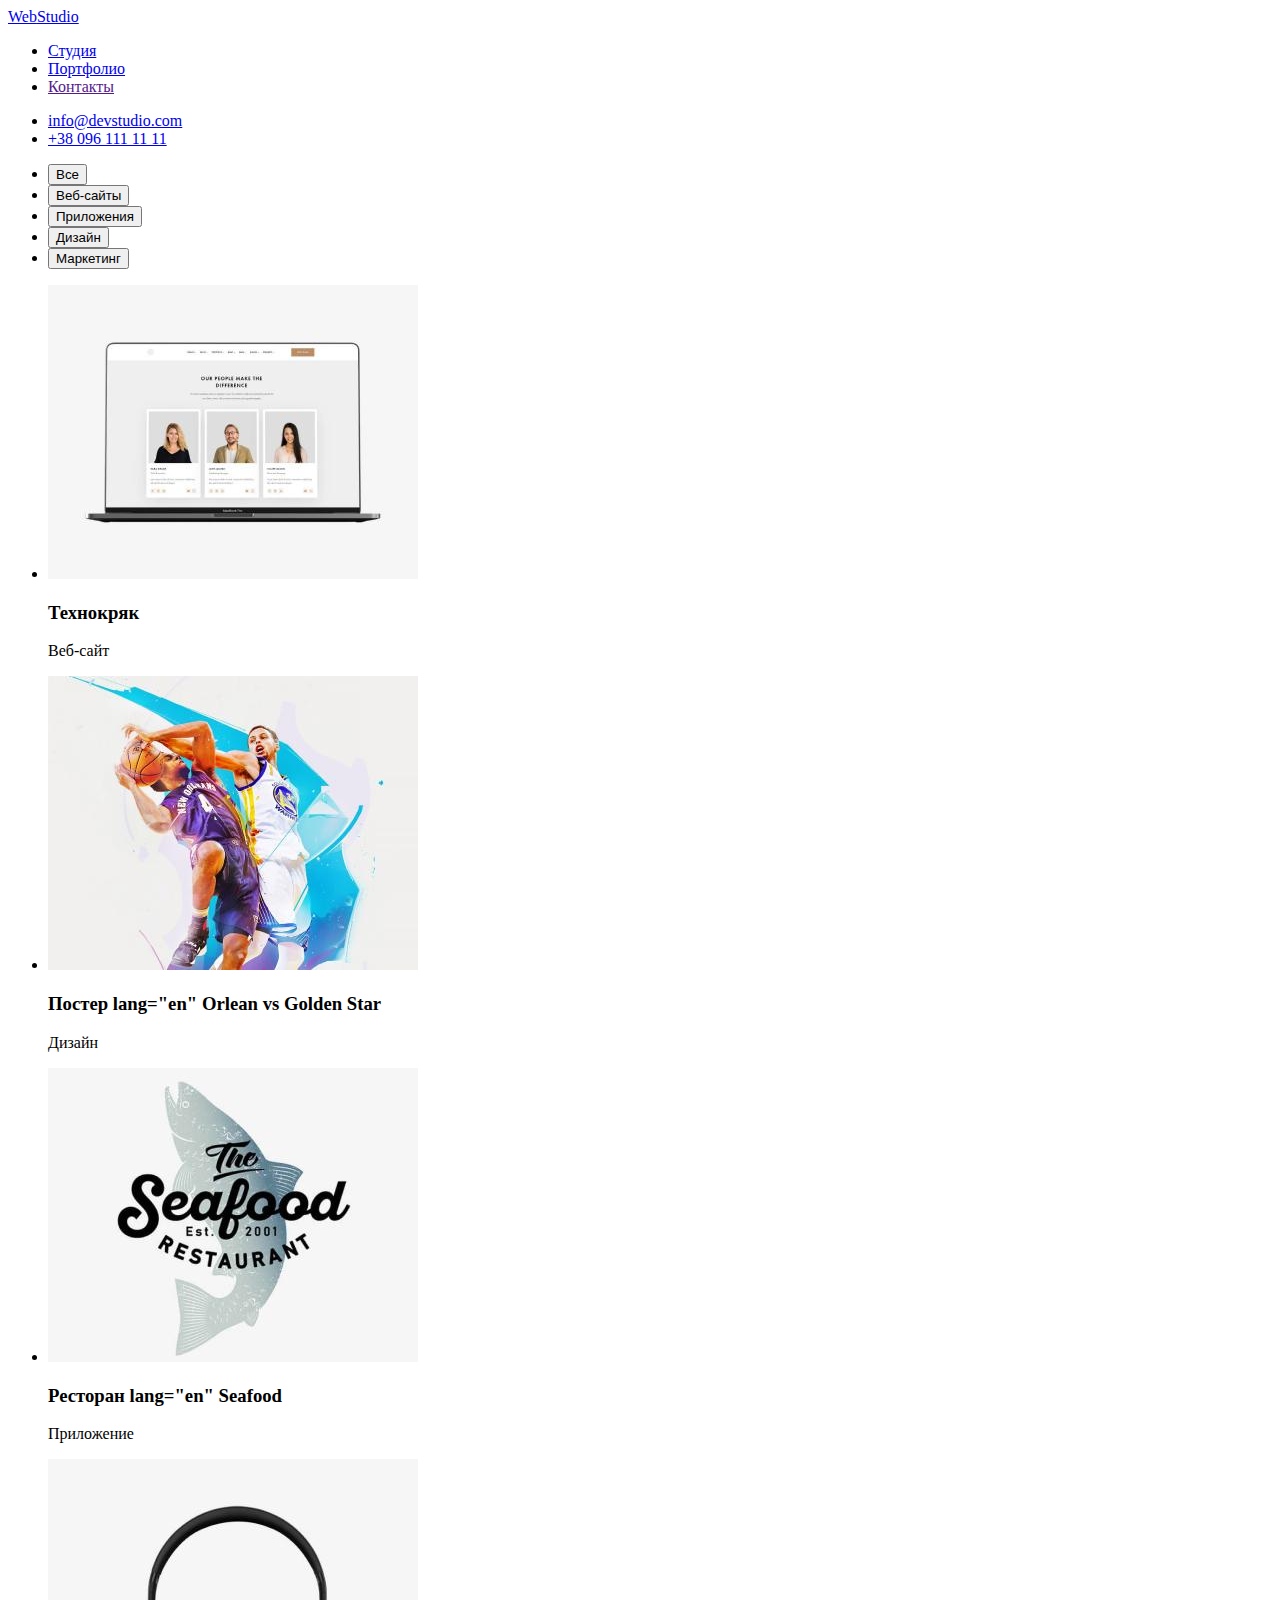
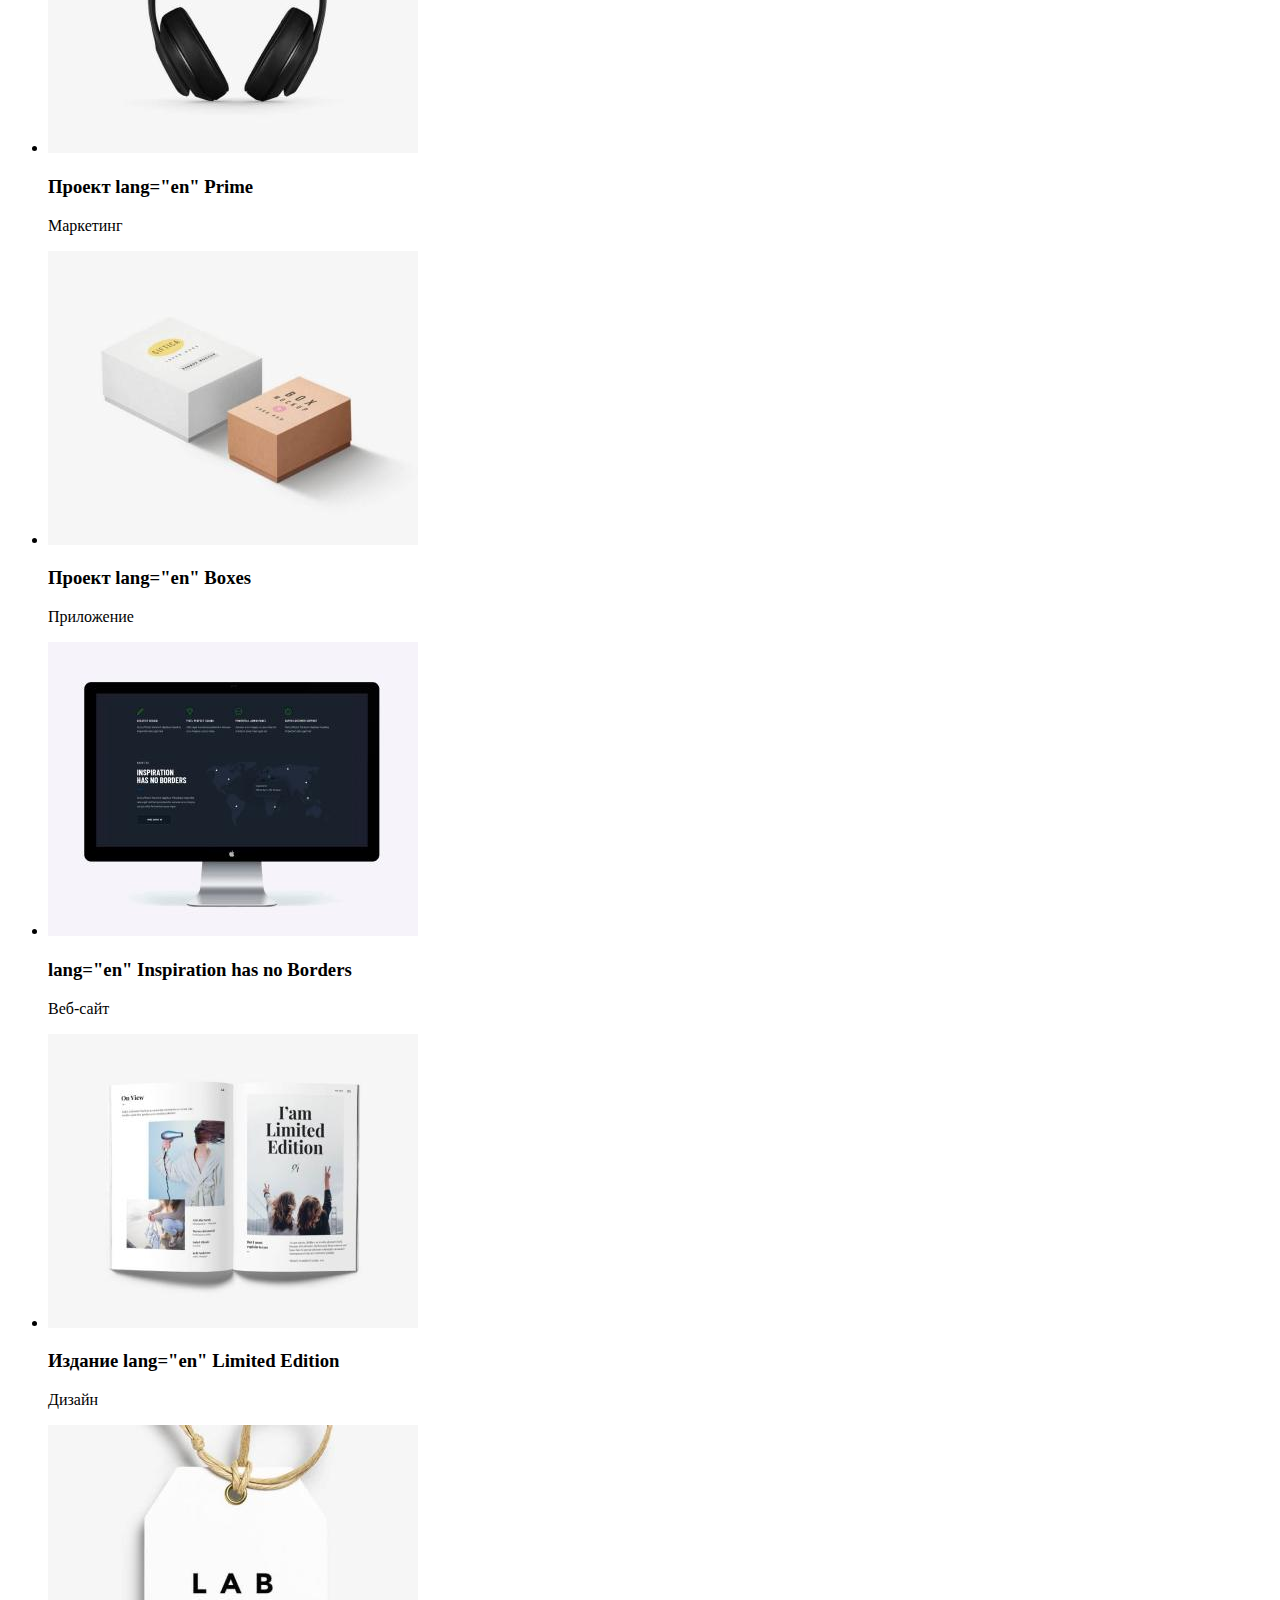
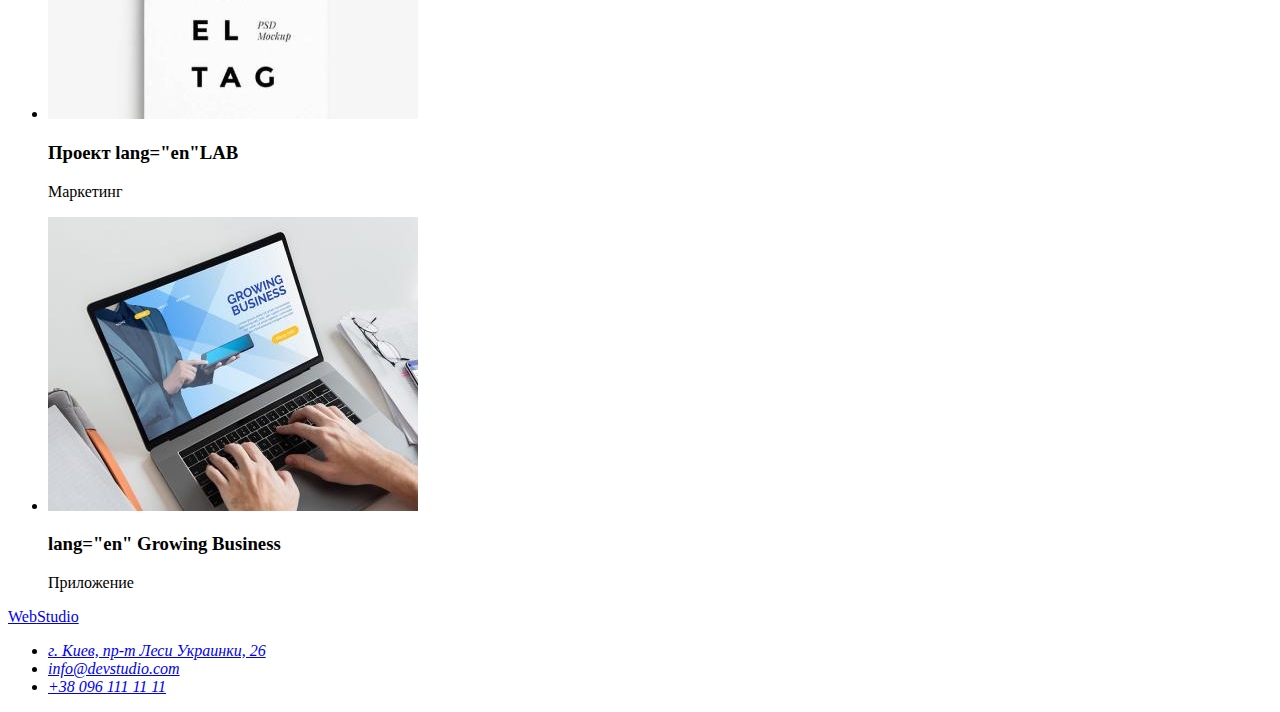
==== portfolio.html @ 0ff2a89b "добавлены разметка и дизайн" ====
<!DOCTYPE html>
<html lang="ru">

<head>
    <meta charset="UTF-8">
    <meta http-equiv="X-UA-Compatible" content="IE=edge">
    <meta name="viewport" content="width=device-width, initial-scale=1.0">
    <title>Портфолио</title>
    <link rel="preconnect" href="https://fonts.googleapis.com">
    <link rel="preconnect" href="https://fonts.gstatic.com" crossorigin>
    <link
        href="https://fonts.googleapis.com/css2?family=Raleway:wght@700&family=Roboto:wght@400;500;700;900&display=swap"
        rel="stylesheet">
    <link rel="stylesheet" href="./css/styles.css">
</head>

<body>
    <!--Шапка сайта-->
    <header>
        <nav class="header-navigation">
            <a class="header-logo link" href="index.html">Web<span class="header-logo-half">Studio</span></a>
            <ul class="header-list list">
                <li class="header-item"><a href="./index.html" class="header-link link accent">Студия</a></li>
                <li class="header-item"><a href="./portfolio.html" class="header-link link accent">Портфолио</a></li>
                <li class="header-item"><a href="" class="header-link link accent">Контакты</a></li>
            </ul>
        </nav>

        <ul class="header-contacts list">
            <li><a class="header-item link accent" href="mailto:info@devstudio.com">info@devstudio.com</a></li>
            <li><a class="header-item link accent" href="tel:+380961111111">+38 096 111 11 11</a></li>
        </ul>
    </header>

    <!--Проекты-->
    <section>
        <ul class="filters-list list">
            <li><button class="filter-btn button" type="button">Все</button></li>
            <li><button class="filter-btn button" type="button">Веб-сайты</button></li>
            <li><button class="filter-btn button" type="button">Приложения</button></li>
            <li><button class="filter-btn button" type="button">Дизайн</button></li>
            <li><button class="filter-btn button" type="button">Маркетинг</button></li>
        </ul>
        <ul class="project-list list">
            <li>
                <img src="./images/project-1.jpg" alt="Технокряк" width="370" height="294">
                <h3 class="project-item">Технокряк</h3>
                <p class="project-text">Веб-сайт</p>
            </li>
            <li>
                <img src="./images/project-2.jpg" alt="Постер орлеан голден стар" width="370" height="294">
                <h3 class="project-item">Постер <span> lang="en" Orlean vs Golden Star </span> </h3>
                <p class="project-text">Дизайн</p>
            </li>
            <li>
                <img src="./images/project-3.jpg" alt="Ресторан сиафуд" width="370" height="294">
                <h3 class="project-item">Ресторан <span> lang="en" Seafood</span></h3>
                <p class="project-text">Приложение</p>
            </li>
            <li>
                <img src="./images/project-4.jpg" alt="Проект прайм" width="370" height="294">
                <h3 class="project-item">Проект <span> lang="en" Prime</span> </h3>
                <p class="project-text">Маркетинг</p>
            </li>
            <li>
                <img src="./images/project-5.jpg" alt="Проект боксес" width="370" height="294">
                <h3 class="project-item">Проект <span> lang="en" Boxes</span></h3>
                <p class="project-text">Приложение</p>
            </li>
            <li>
                <img src="./images/project-6.jpg" alt="У вдохновения нет границ" width="370" height="294">
                <h3 class="project-item"> <span> lang="en" Inspiration has no Borders </span></h3>
                <p class="project-text">Веб-сайт</p>
            </li>
            <li>
                <img src="./images/project-7.jpg" alt="Издание лимитед едишн" width="370" height="294">
                <h3 class="project-item">Издание <span> lang="en" Limited Edition</span></h3>
                <p class="project-text">Дизайн</p>
            </li>
            <li>
                <img src="./images/project-8.jpg" alt="проект ЛАБ" width="370" height="294">
                <h3 class="project-item">Проект <span> lang="en"LAB</span></h3>
                <p class="project-text">Маркетинг</p>
            </li>
            <li>
                <img src="./images/project-9.jpg" alt="Приложение растущий бизнес" width="370" height="294">
                <h3 class="project-item"><span> lang="en" Growing Business</span></h3>
                <p class="project-text">Приложение</p>
            </li>
        </ul>
    </section>

    <!--Футер-->
    <footer class="footer">
        <a class="footer-logo link" href="index.html">Web<span class="footer-logo-half">Studio</span></a>
        <address class="footer-address">
            <ul class="footer-list list">
                <li class="footer-item">
                    <a class="footer-address-text link accent" href="https://goo.gl/maps/qQojJzQmNNbWee9i7"
                        target="_blank" rel="noopener noreferrer">г. Киев, пр-т Леси Украинки, 26</a>
                </li>
                <li class="footer-item"><a class="footer-item-link link accent"
                        href="mailto:info@devstudio.com">info@devstudio.com</a></li>
                <li class="footer-item"><a class="footer-item-link link accent" href="tel:+380961111111">+38 096 111 11
                        11</a></li>
            </ul>
        </address>
    </footer>

</body>

</html>
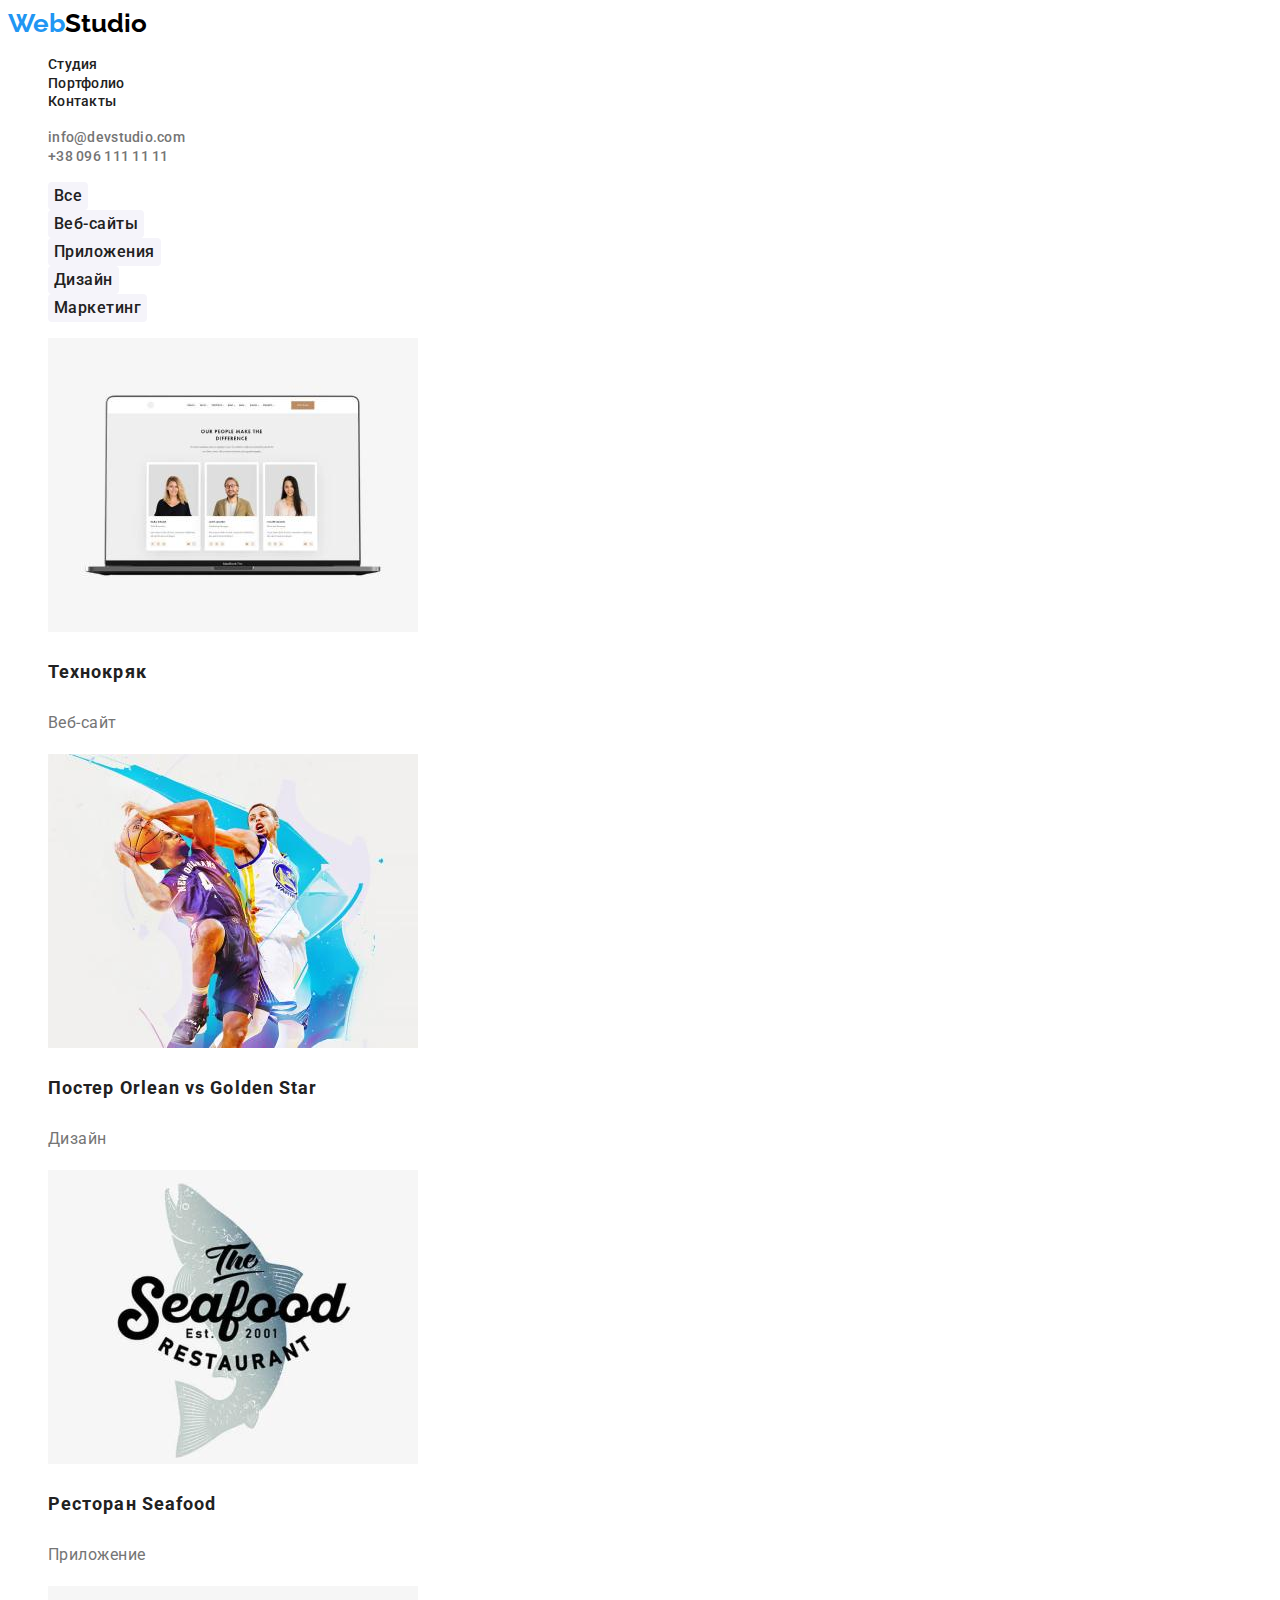
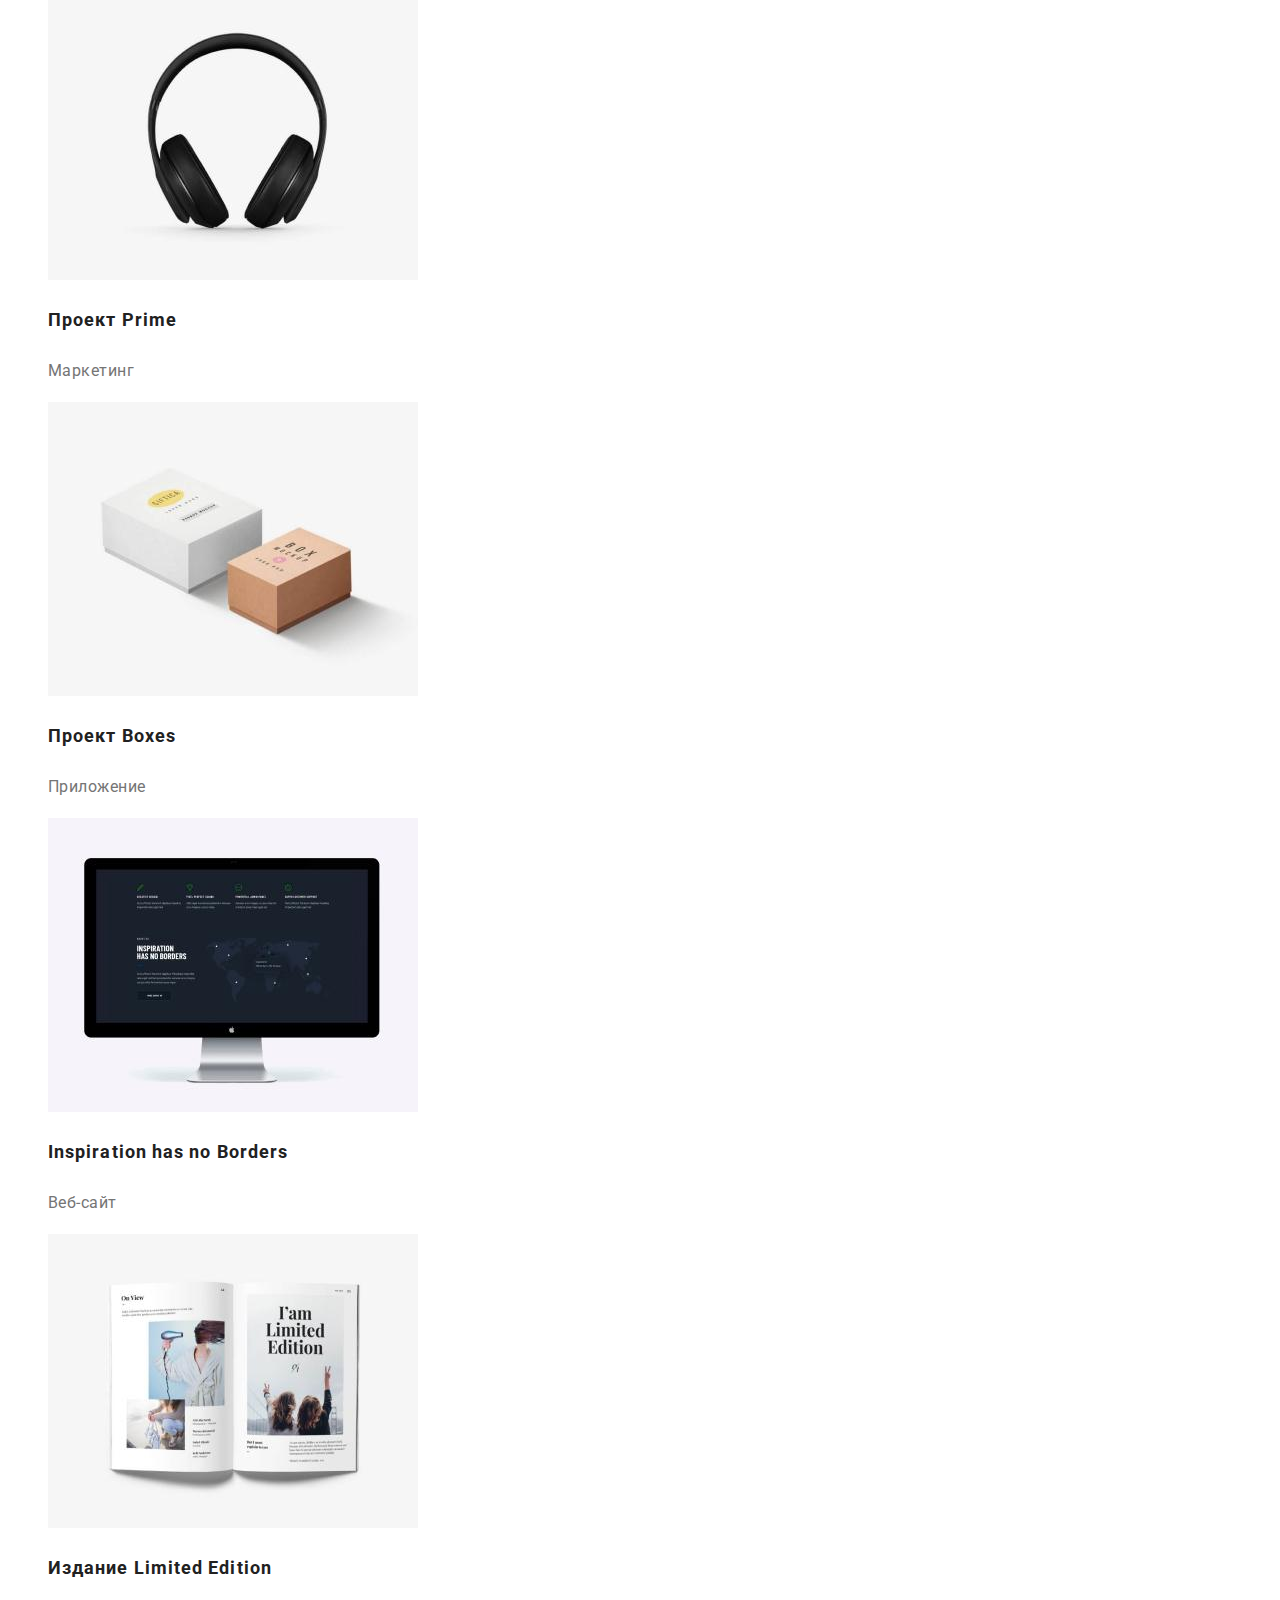
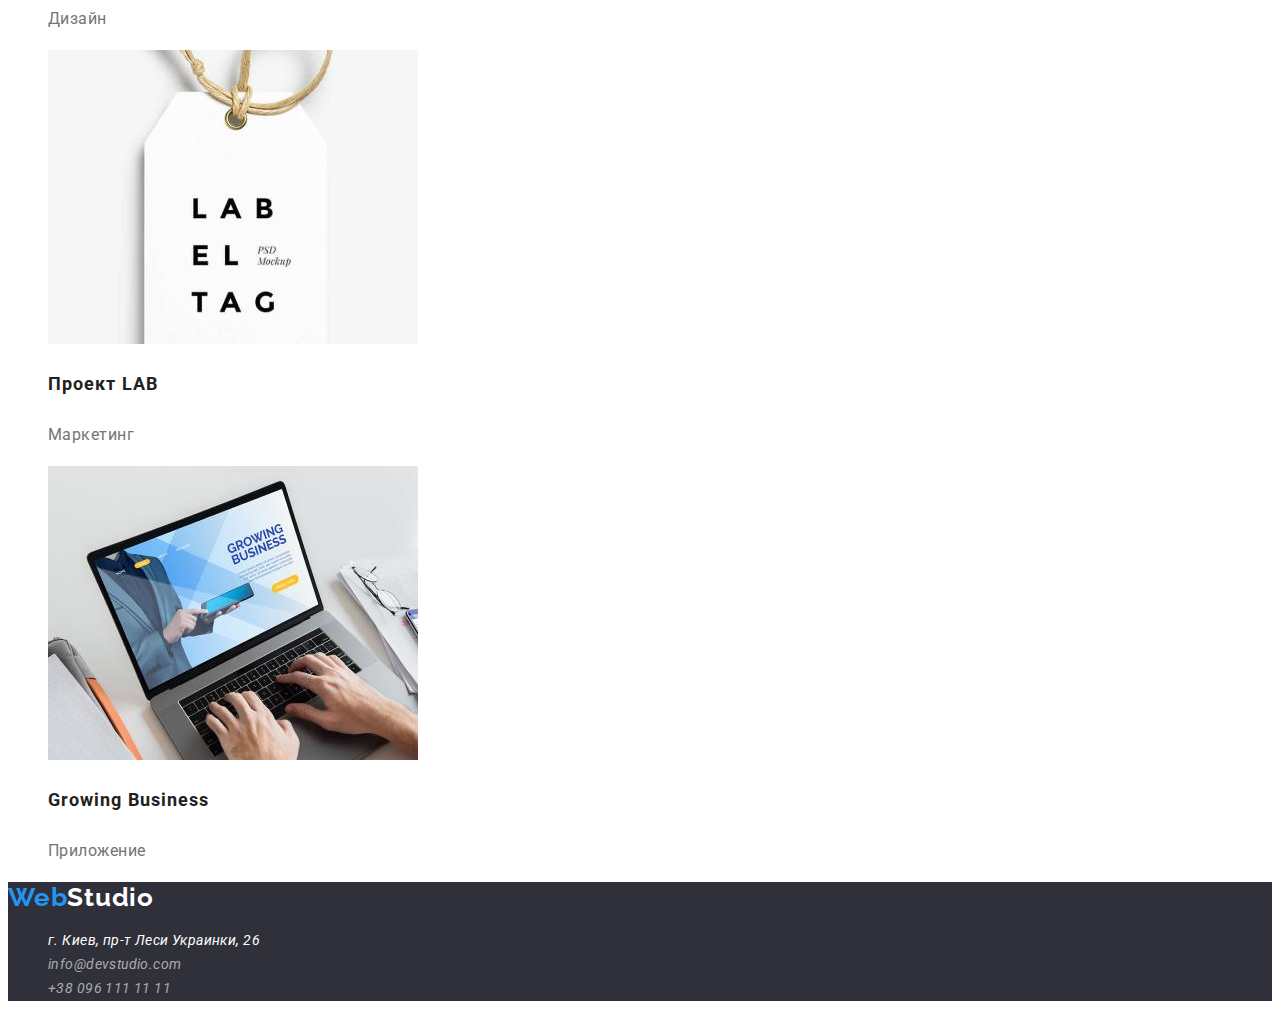
==== commit 74986702: "добавлены правки" ====
--- a/portfolio.html
+++ b/portfolio.html
@@ -43,48 +43,48 @@
         </ul>
         <ul class="project-list list">
             <li>
-                <img src="./images/project-1.jpg" alt="Технокряк" width="370" height="294">
+                <img src="./images/project-1.jpg" alt="ноутбук с карточками на экране" width="370" height="294">
                 <h3 class="project-item">Технокряк</h3>
                 <p class="project-text">Веб-сайт</p>
             </li>
             <li>
-                <img src="./images/project-2.jpg" alt="Постер орлеан голден стар" width="370" height="294">
-                <h3 class="project-item">Постер <span> lang="en" Orlean vs Golden Star </span> </h3>
+                <img src="./images/project-2.jpg" alt="баскетболисты борятся за мяч" width="370" height="294">
+                <h3 class="project-item">Постер <span lang="en"> Orlean vs Golden Star </span> </h3>
                 <p class="project-text">Дизайн</p>
             </li>
             <li>
-                <img src="./images/project-3.jpg" alt="Ресторан сиафуд" width="370" height="294">
-                <h3 class="project-item">Ресторан <span> lang="en" Seafood</span></h3>
+                <img src="./images/project-3.jpg" alt="рыба и название ресторана Seafood" width="370" height="294">
+                <h3 class="project-item">Ресторан <span lang="en"> Seafood</span></h3>
                 <p class="project-text">Приложение</p>
             </li>
             <li>
-                <img src="./images/project-4.jpg" alt="Проект прайм" width="370" height="294">
-                <h3 class="project-item">Проект <span> lang="en" Prime</span> </h3>
+                <img src="./images/project-4.jpg" alt="наушники" width="370" height="294">
+                <h3 class="project-item">Проект <span lang="en"> Prime </span> </h3>
                 <p class="project-text">Маркетинг</p>
             </li>
             <li>
-                <img src="./images/project-5.jpg" alt="Проект боксес" width="370" height="294">
-                <h3 class="project-item">Проект <span> lang="en" Boxes</span></h3>
+                <img src="./images/project-5.jpg" alt="белая и коричневая коробки" width="370" height="294">
+                <h3 class="project-item">Проект <span lang="en"> Boxes </span></h3>
                 <p class="project-text">Приложение</p>
             </li>
             <li>
-                <img src="./images/project-6.jpg" alt="У вдохновения нет границ" width="370" height="294">
-                <h3 class="project-item"> <span> lang="en" Inspiration has no Borders </span></h3>
+                <img src="./images/project-6.jpg" alt="веб-сайт на экране монитора" width="370" height="294">
+                <h3 class="project-item"> <span lang="en"> Inspiration has no Borders </span></h3>
                 <p class="project-text">Веб-сайт</p>
             </li>
             <li>
-                <img src="./images/project-7.jpg" alt="Издание лимитед едишн" width="370" height="294">
-                <h3 class="project-item">Издание <span> lang="en" Limited Edition</span></h3>
+                <img src="./images/project-7.jpg" alt="раскрытый журнал" width="370" height="294">
+                <h3 class="project-item">Издание <span lang="en"> Limited Edition</span></h3>
                 <p class="project-text">Дизайн</p>
             </li>
             <li>
-                <img src="./images/project-8.jpg" alt="проект ЛАБ" width="370" height="294">
-                <h3 class="project-item">Проект <span> lang="en"LAB</span></h3>
+                <img src="./images/project-8.jpg" alt="бирка с надписью Lab El Tag" width="370" height="294">
+                <h3 class="project-item">Проект <span lang="en"> LAB </span></h3>
                 <p class="project-text">Маркетинг</p>
             </li>
             <li>
-                <img src="./images/project-9.jpg" alt="Приложение растущий бизнес" width="370" height="294">
-                <h3 class="project-item"><span> lang="en" Growing Business</span></h3>
+                <img src="./images/project-9.jpg" alt="надпись Growing Business на экране ноутбука" width="370" height="294">
+                <h3 class="project-item"><span lang="en"> Growing Business </span></h3>
                 <p class="project-text">Приложение</p>
             </li>
         </ul>
--- a/css/styles.css
+++ b/css/styles.css
@@ -0,0 +1,233 @@
+:root {
+  --main-title-color: #ffff;
+  --second-title-color: #212121;
+  --first-text-color: #212121;
+  --second-text-color: #757575;
+  --third-text-color: #ffff;
+  --first-button-color: #ffff;
+  --second-button-color: #212121;
+  --first-header-color: #212121;
+  --second-header-color: #757575;
+  --accent-color: #2196f3;
+  --first-background-color: #2f303a;
+  --second-background-color: #f5f4fa;
+}
+
+body {
+  font-family: Roboto, sans-serif;
+  color: var(--second-text-color);
+  background-color: #ffffff;
+}
+
+.list {
+  list-style: none;
+}
+
+.link {
+  text-decoration: none;
+}
+
+.visually-hidden {
+  position: absolute;
+  white-space: nowrap;
+  width: 1px;
+  height: 1px;
+  overflow: hidden;
+  border: 0;
+  padding: 0;
+  clip: rect(0 0 0 0);
+  clip-path: inset(50%);
+  margin: -1px;
+}
+/*------------------------------header-------------------------------*/
+
+.header-logo {
+  font-family: Raleway;
+  font-weight: 700;
+  font-size: 26px;
+  line-height: 1.19;
+  color: var(--accent-color);
+}
+
+.header-logo-half {
+  color: #000000;
+}
+
+.header-link {
+  font-weight: 500;
+  font-size: 14px;
+  line-height: 1.33;
+  letter-spacing: 0.02em;
+  color: var(--first-header-color);
+}
+
+.accent:hover,
+.accent:focus {
+  color: var(--accent-color);
+}
+
+.header-item {
+  font-weight: 500;
+  font-size: 14px;
+  line-height: 1.33;
+  letter-spacing: 0.02em;
+  color: var(--second-header-color);
+}
+
+/*-----------------------------hero-------------------*/
+
+.hero {
+  background-color: var(--first-background-color);
+}
+
+.hero-title {
+  font-weight: 900;
+  font-size: 44px;
+  line-height: 1.36;
+  text-align: center;
+  letter-spacing: 0.06em;
+  text-transform: uppercase;
+  color: var(--main-title-color);
+}
+
+.hero-btn {
+  font-weight: 700;
+  font-size: 16px;
+  line-height: 1.87;
+  display: flex;
+  align-items: center;
+  text-align: center;
+  letter-spacing: 0.06em;
+  color: var(--second-button-color);
+  background-color: var(--accent-color);
+}
+
+.button:hover,
+.button:focus {
+  cursor: pointer;
+  color: var(--first-button-color);
+  background-color: var(--accent-color);
+}
+
+/*------------------------------features-----------------------*/
+
+.features-item-title {
+  font-weight: 700;
+  font-size: 14px;
+  line-height: 1.14;
+  letter-spacing: 0.03em;
+  text-transform: uppercase;
+  color: var(--second-title-color);
+}
+
+.features-text {
+  font-size: 14px;
+  line-height: 1.71;
+  letter-spacing: 0.03em;
+  color: var(--second-text-color);
+}
+
+/*------------------------------about-----------------------*/
+
+.about-title {
+  font-weight: 700;
+  font-size: 36px;
+  line-height: 1.17;
+  text-align: center;
+  letter-spacing: 0.03em;
+  color: var(--second-title-color);
+}
+
+/*------------------------------team-----------------------*/
+
+.team-title {
+  font-weight: 700;
+  font-size: 36px;
+  line-height: 1.17;
+  text-align: center;
+  letter-spacing: 0.03em;
+  color: var(--second-title-color);
+}
+
+.team-name {
+  font-weight: 500;
+  font-size: 16px;
+  line-height: 1.19;
+  text-align: center;
+  letter-spacing: 0.03em;
+  color: var(--second-title-color);
+}
+
+.team-position {
+  font-size: 16px;
+  line-height: 1.19;
+  text-align: center;
+  letter-spacing: 0.03em;
+  color: var(--second-text-color);
+}
+
+/*------------------------------projects-----------------------*/
+
+.filter-btn {
+  font-family: inherit;
+  font-style: inherit;
+  font-weight: 500;
+  font-size: 16px;
+  line-height: 1.62;
+  text-align: center;
+  letter-spacing: 0.03em;
+  color: var(--second-button-color);
+  background-color: var(--second-background-color);
+
+  border: 0;
+  border-radius: 4px;
+}
+
+.project-item {
+  font-weight: 700;
+  font-size: 18px;
+  line-height: 2;
+  letter-spacing: 0.06em;
+  color: var(--first-text-color);
+}
+
+.project-text {
+  font-weight: normal;
+  font-size: 16px;
+  line-height: 1.88;
+  letter-spacing: 0.03em;
+  color: var(--second-text-color);
+}
+
+/*------------------------------footer-----------------------*/
+
+.footer {
+  background-color: var(--first-background-color);
+}
+
+.footer-logo {
+  font-family: Raleway;
+  font-weight: 700;
+  font-size: 26px;
+  line-height: 1.19;
+  letter-spacing: 0.03em;
+  color: var(--accent-color);
+}
+
+.footer-logo-half {
+  color: #ffffff;
+}
+
+.footer-address-text {
+  font-size: 14px;
+  line-height: 1.71;
+  letter-spacing: 0.03em;
+  color: var(--third-text-color);
+}
+
+.footer-item-link {
+  font-size: 14px;
+  line-height: 1.71;
+  letter-spacing: 0.03em;
+  color: rgba(255, 255, 255, 0.6);
+}
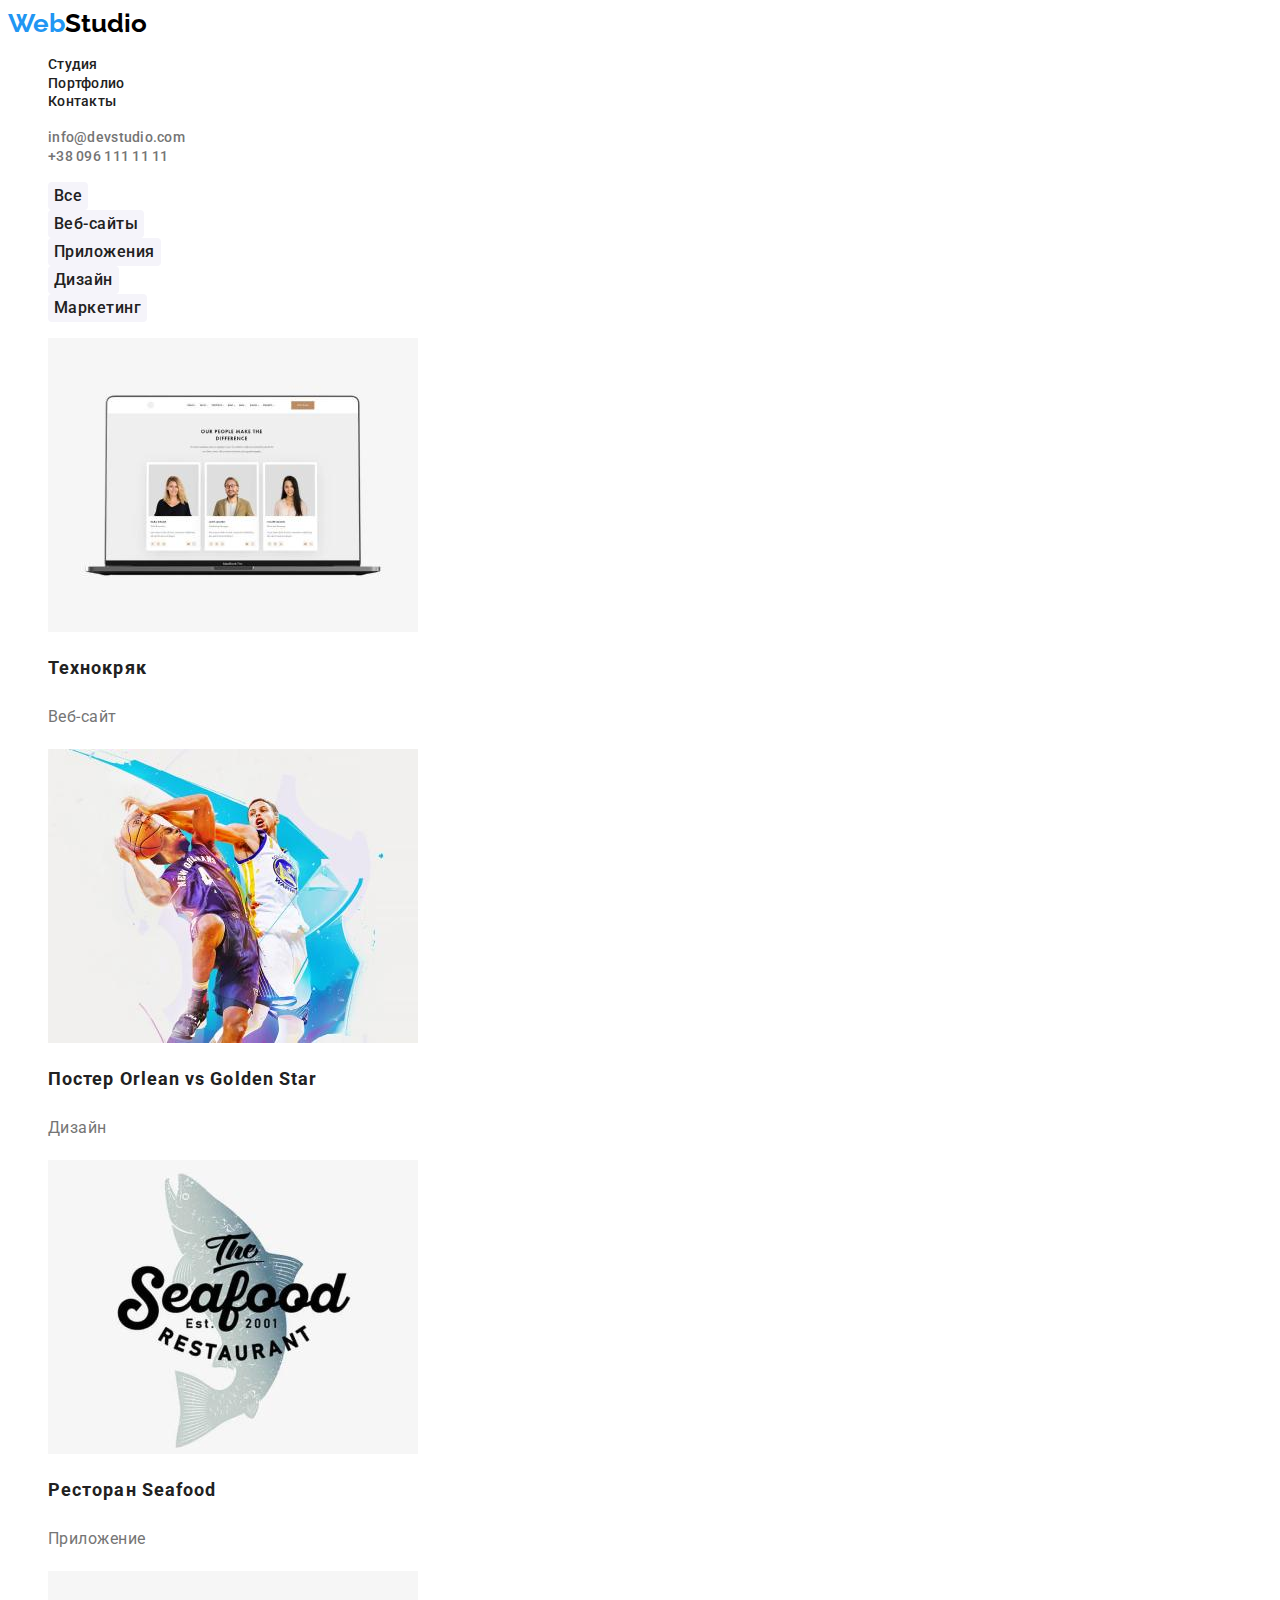
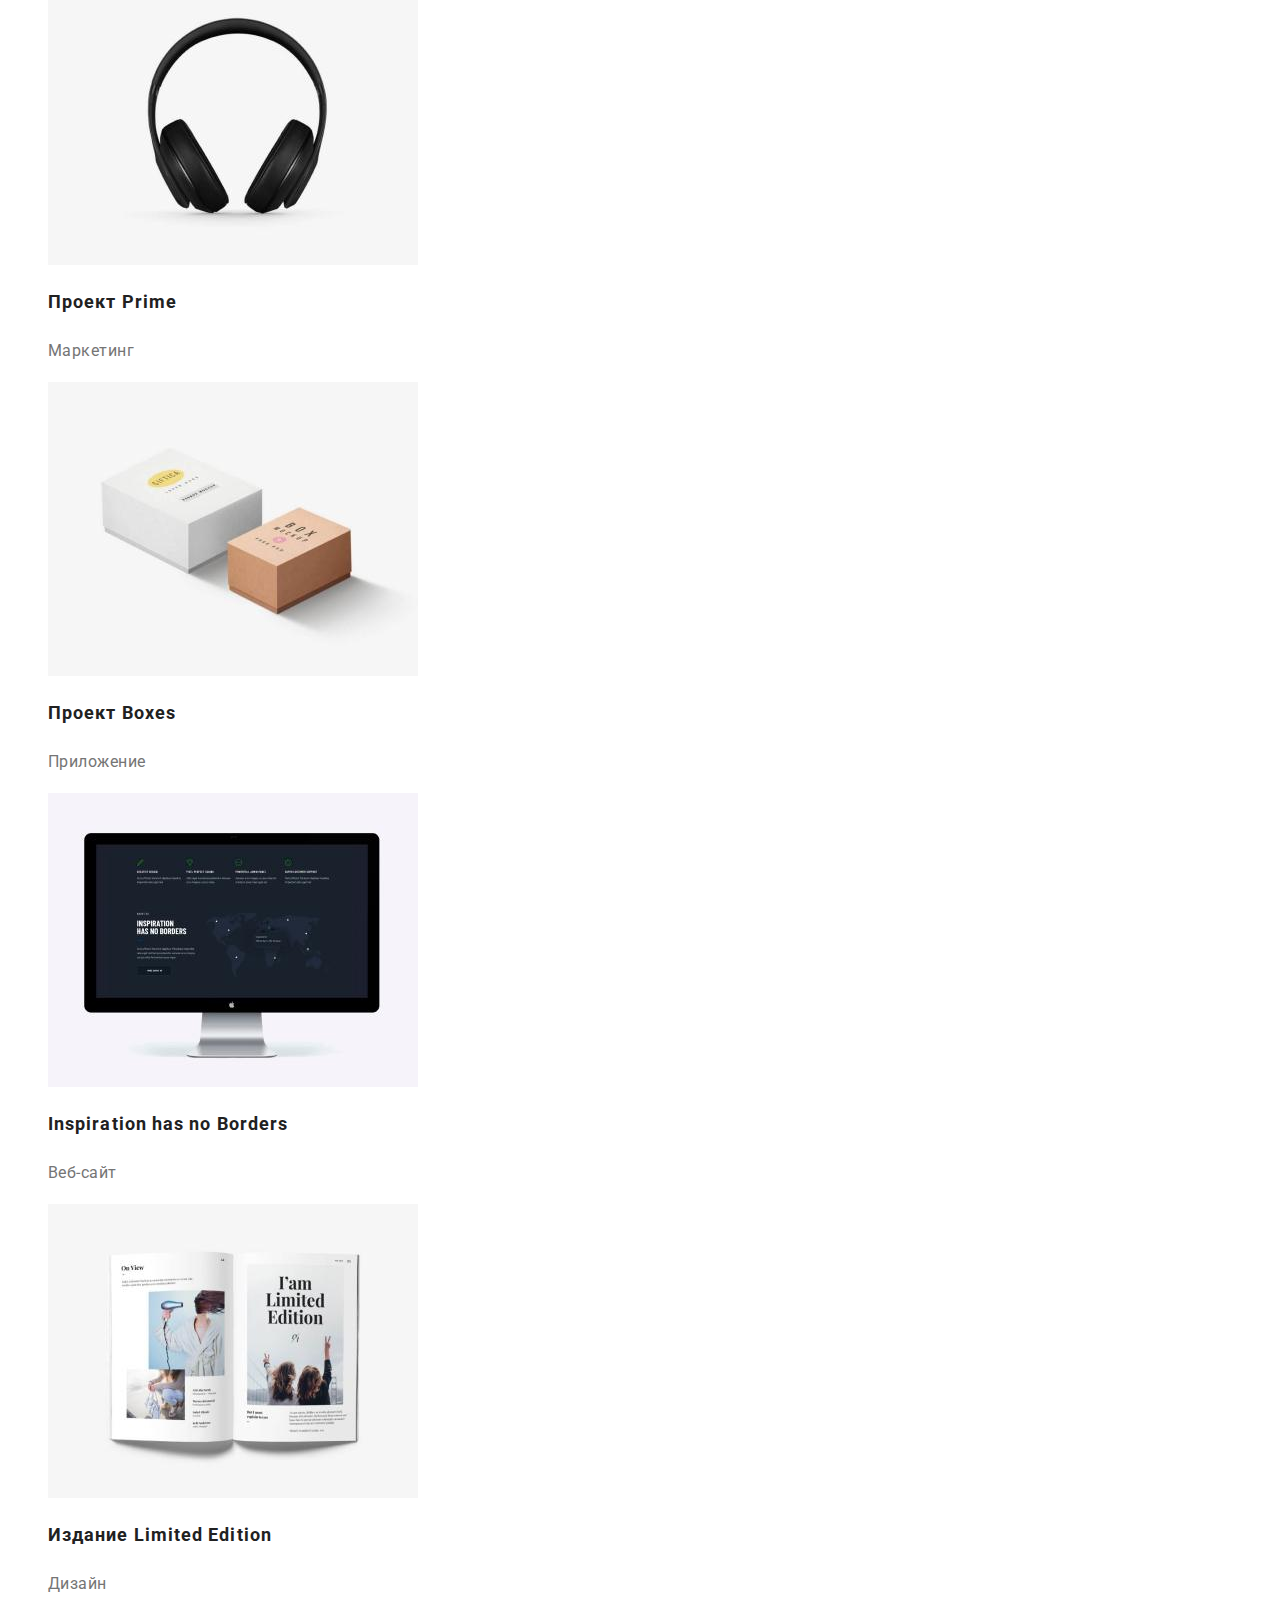
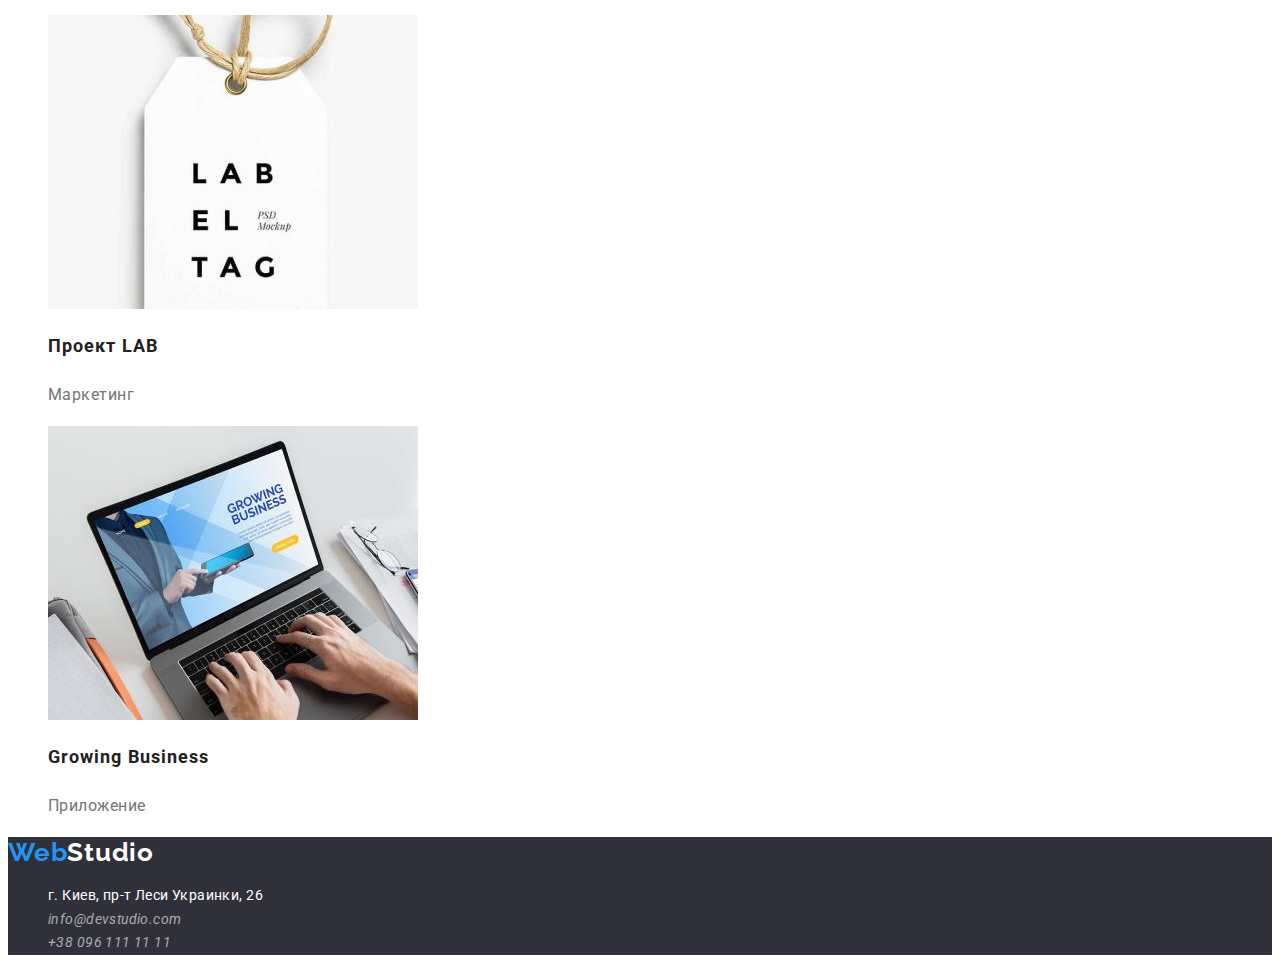
==== commit e1e7d86a: "добавлены правки" ====
--- a/portfolio.html
+++ b/portfolio.html
@@ -34,60 +34,61 @@
 
     <!--Проекты-->
     <section>
-        <ul class="filters-list list">
-            <li><button class="filter-btn button" type="button">Все</button></li>
-            <li><button class="filter-btn button" type="button">Веб-сайты</button></li>
-            <li><button class="filter-btn button" type="button">Приложения</button></li>
-            <li><button class="filter-btn button" type="button">Дизайн</button></li>
-            <li><button class="filter-btn button" type="button">Маркетинг</button></li>
-        </ul>
-        <ul class="project-list list">
-            <li>
-                <img src="./images/project-1.jpg" alt="ноутбук с карточками на экране" width="370" height="294">
-                <h3 class="project-item">Технокряк</h3>
-                <p class="project-text">Веб-сайт</p>
-            </li>
-            <li>
-                <img src="./images/project-2.jpg" alt="баскетболисты борятся за мяч" width="370" height="294">
-                <h3 class="project-item">Постер <span lang="en"> Orlean vs Golden Star </span> </h3>
-                <p class="project-text">Дизайн</p>
-            </li>
-            <li>
-                <img src="./images/project-3.jpg" alt="рыба и название ресторана Seafood" width="370" height="294">
-                <h3 class="project-item">Ресторан <span lang="en"> Seafood</span></h3>
-                <p class="project-text">Приложение</p>
-            </li>
-            <li>
-                <img src="./images/project-4.jpg" alt="наушники" width="370" height="294">
-                <h3 class="project-item">Проект <span lang="en"> Prime </span> </h3>
-                <p class="project-text">Маркетинг</p>
-            </li>
-            <li>
-                <img src="./images/project-5.jpg" alt="белая и коричневая коробки" width="370" height="294">
-                <h3 class="project-item">Проект <span lang="en"> Boxes </span></h3>
-                <p class="project-text">Приложение</p>
-            </li>
-            <li>
-                <img src="./images/project-6.jpg" alt="веб-сайт на экране монитора" width="370" height="294">
-                <h3 class="project-item"> <span lang="en"> Inspiration has no Borders </span></h3>
-                <p class="project-text">Веб-сайт</p>
-            </li>
-            <li>
-                <img src="./images/project-7.jpg" alt="раскрытый журнал" width="370" height="294">
-                <h3 class="project-item">Издание <span lang="en"> Limited Edition</span></h3>
-                <p class="project-text">Дизайн</p>
-            </li>
-            <li>
-                <img src="./images/project-8.jpg" alt="бирка с надписью Lab El Tag" width="370" height="294">
-                <h3 class="project-item">Проект <span lang="en"> LAB </span></h3>
-                <p class="project-text">Маркетинг</p>
-            </li>
-            <li>
-                <img src="./images/project-9.jpg" alt="надпись Growing Business на экране ноутбука" width="370" height="294">
-                <h3 class="project-item"><span lang="en"> Growing Business </span></h3>
-                <p class="project-text">Приложение</p>
-            </li>
-        </ul>
+        <h1 class="visually-hidden">Проекты</h1>
+            <ul class="filters-list list">
+                <li class="filter-item"><button class="filter-btn button" type="button">Все</button></li>
+                <li class="filter-item"><button class="filter-btn button" type="button">Веб-сайты</button></li>
+                <li class="filter-item"><button class="filter-btn button" type="button">Приложения</button></li>
+                <li class="filter-item"><button class="filter-btn button" type="button">Дизайн</button></li>
+                <li class="filter-item"><button class="filter-btn button" type="button">Маркетинг</button></li>
+            </ul>
+            <ul class="project-list list">
+                <li class="project-item">
+                    <img src="./images/project-1.jpg" alt="ноутбук с карточками на экране" width="370" height="294">
+                    <h2 class="project-title">Технокряк</h2>
+                    <p class="project-text">Веб-сайт</p>
+                </li>
+                <li>
+                    <img src="./images/project-2.jpg" alt="баскетболисты борятся за мяч" width="370" height="294">
+                    <h2 class="project-title">Постер <span lang="en"> Orlean vs Golden Star </span> </h2>
+                    <p class="project-text">Дизайн</p>
+                </li>
+                <li class="project-item">
+                    <img src="./images/project-3.jpg" alt="рыба и название ресторана Seafood" width="370" height="294">
+                    <h2 class="project-title">Ресторан <span lang="en"> Seafood</span></h2>
+                    <p class="project-text">Приложение</p>
+                </li>
+                <li class="project-item">
+                    <img src="./images/project-4.jpg" alt="наушники" width="370" height="294">
+                    <h2 class="project-title">Проект <span lang="en"> Prime </span> </h2>
+                    <p class="project-text">Маркетинг</p>
+                </li>
+                <li class="project-item">
+                    <img src="./images/project-5.jpg" alt="белая и коричневая коробки" width="370" height="294">
+                    <h2 class="project-title">Проект <span lang="en"> Boxes </span></h2>
+                    <p class="project-text">Приложение</p>
+                </li>
+                <li class="project-item">
+                    <img src="./images/project-6.jpg" alt="веб-сайт на экране монитора" width="370" height="294">
+                    <h2 class="project-title"> <span lang="en"> Inspiration has no Borders </span></h2>
+                    <p class="project-text">Веб-сайт</p>
+                </li>
+                <li class="project-item">
+                    <img src="./images/project-7.jpg" alt="раскрытый журнал" width="370" height="294">
+                    <h2 class="project-title">Издание <span lang="en"> Limited Edition</span></h2>
+                    <p class="project-text">Дизайн</p>
+                </li>
+                <li class="project-item">
+                    <img src="./images/project-8.jpg" alt="бирка с надписью Lab El Tag" width="370" height="294">
+                    <h2 class="project-title">Проект <span lang="en"> LAB </span></h2>
+                    <p class="project-text">Маркетинг</p>
+                </li>
+                <li class="project-item">
+                    <img src="./images/project-9.jpg" alt="надпись Growing Business на экране ноутбука" width="370" height="294">
+                    <h2 class="project-title"><span lang="en"> Growing Business </span></h2>
+                    <p class="project-text">Приложение</p>
+                </li>
+            </ul>
     </section>
 
     <!--Футер-->
--- a/css/styles.css
+++ b/css/styles.css
@@ -1,22 +1,18 @@
 :root {
-  --main-title-color: #ffff;
-  --second-title-color: #212121;
-  --first-text-color: #212121;
-  --second-text-color: #757575;
-  --third-text-color: #ffff;
-  --first-button-color: #ffff;
-  --second-button-color: #212121;
-  --first-header-color: #212121;
-  --second-header-color: #757575;
+  --current-text-color: #757575;
+  --current-title-color: #212121;
+  --current-white-color: #ffffff;
+  --current-black-color: #000000;
   --accent-color: #2196f3;
-  --first-background-color: #2f303a;
-  --second-background-color: #f5f4fa;
+  --first-bg-color: #2f303a;
+  --second-bg-color: #f5f4fa;
+  --footer-link-color: rgba(255, 255, 255, 0.6);
 }
 
 body {
   font-family: Roboto, sans-serif;
-  color: var(--second-text-color);
-  background-color: #ffffff;
+  color: var(--current-text-color);
+  background-color: var(--current-white-color);
 }
 
 .list {
@@ -50,7 +46,7 @@
 }
 
 .header-logo-half {
-  color: #000000;
+  color: var(--current-black-color);
 }
 
 .header-link {
@@ -58,7 +54,7 @@
   font-size: 14px;
   line-height: 1.33;
   letter-spacing: 0.02em;
-  color: var(--first-header-color);
+  color: var(--current-title-color);
 }
 
 .accent:hover,
@@ -71,13 +67,13 @@
   font-size: 14px;
   line-height: 1.33;
   letter-spacing: 0.02em;
-  color: var(--second-header-color);
+  color: var(--current-text-color);
 }
 
 /*-----------------------------hero-------------------*/
 
 .hero {
-  background-color: var(--first-background-color);
+  background-color: var(--first-bg-color);
 }
 
 .hero-title {
@@ -87,7 +83,7 @@
   text-align: center;
   letter-spacing: 0.06em;
   text-transform: uppercase;
-  color: var(--main-title-color);
+  color: var(--current-white-color);
 }
 
 .hero-btn {
@@ -98,14 +94,13 @@
   align-items: center;
   text-align: center;
   letter-spacing: 0.06em;
-  color: var(--second-button-color);
-  background-color: var(--accent-color);
+  color: var(--current-title-color);
 }
 
 .button:hover,
 .button:focus {
   cursor: pointer;
-  color: var(--first-button-color);
+  color: var(--current-white-color);
   background-color: var(--accent-color);
 }
 
@@ -117,14 +112,14 @@
   line-height: 1.14;
   letter-spacing: 0.03em;
   text-transform: uppercase;
-  color: var(--second-title-color);
+  color: var(--current-title-color);
 }
 
 .features-text {
   font-size: 14px;
   line-height: 1.71;
   letter-spacing: 0.03em;
-  color: var(--second-text-color);
+  color: var(--current-text-color);
 }
 
 /*------------------------------about-----------------------*/
@@ -135,7 +130,7 @@
   line-height: 1.17;
   text-align: center;
   letter-spacing: 0.03em;
-  color: var(--second-title-color);
+  color: var(--current-title-color);
 }
 
 /*------------------------------team-----------------------*/
@@ -146,7 +141,7 @@
   line-height: 1.17;
   text-align: center;
   letter-spacing: 0.03em;
-  color: var(--second-title-color);
+  color: var(--current-title-color);
 }
 
 .team-name {
@@ -155,7 +150,7 @@
   line-height: 1.19;
   text-align: center;
   letter-spacing: 0.03em;
-  color: var(--second-title-color);
+  color: var(--current-title-color);
 }
 
 .team-position {
@@ -163,7 +158,7 @@
   line-height: 1.19;
   text-align: center;
   letter-spacing: 0.03em;
-  color: var(--second-text-color);
+  color: var(--current-text-color);
 }
 
 /*------------------------------projects-----------------------*/
@@ -176,33 +171,32 @@
   line-height: 1.62;
   text-align: center;
   letter-spacing: 0.03em;
-  color: var(--second-button-color);
-  background-color: var(--second-background-color);
+  color: var(--current-title-color);
+  background-color: var(--second-bg-color);
 
   border: 0;
   border-radius: 4px;
 }
 
-.project-item {
+.project-title {
   font-weight: 700;
   font-size: 18px;
   line-height: 2;
   letter-spacing: 0.06em;
-  color: var(--first-text-color);
+  color: var(--current-title-color);
 }
 
 .project-text {
-  font-weight: normal;
   font-size: 16px;
   line-height: 1.88;
   letter-spacing: 0.03em;
-  color: var(--second-text-color);
+  color: var(--current-text-color);
 }
 
 /*------------------------------footer-----------------------*/
 
 .footer {
-  background-color: var(--first-background-color);
+  background-color: var(--first-bg-color);
 }
 
 .footer-logo {
@@ -215,19 +209,20 @@
 }
 
 .footer-logo-half {
-  color: #ffffff;
+  color: var(--current-white-color);
 }
 
 .footer-address-text {
+  font-style: normal;
   font-size: 14px;
   line-height: 1.71;
   letter-spacing: 0.03em;
-  color: var(--third-text-color);
+  color: var(--current-white-color);
 }
 
 .footer-item-link {
   font-size: 14px;
   line-height: 1.71;
   letter-spacing: 0.03em;
-  color: rgba(255, 255, 255, 0.6);
-}
+  color: var(--footer-link-color);
+}
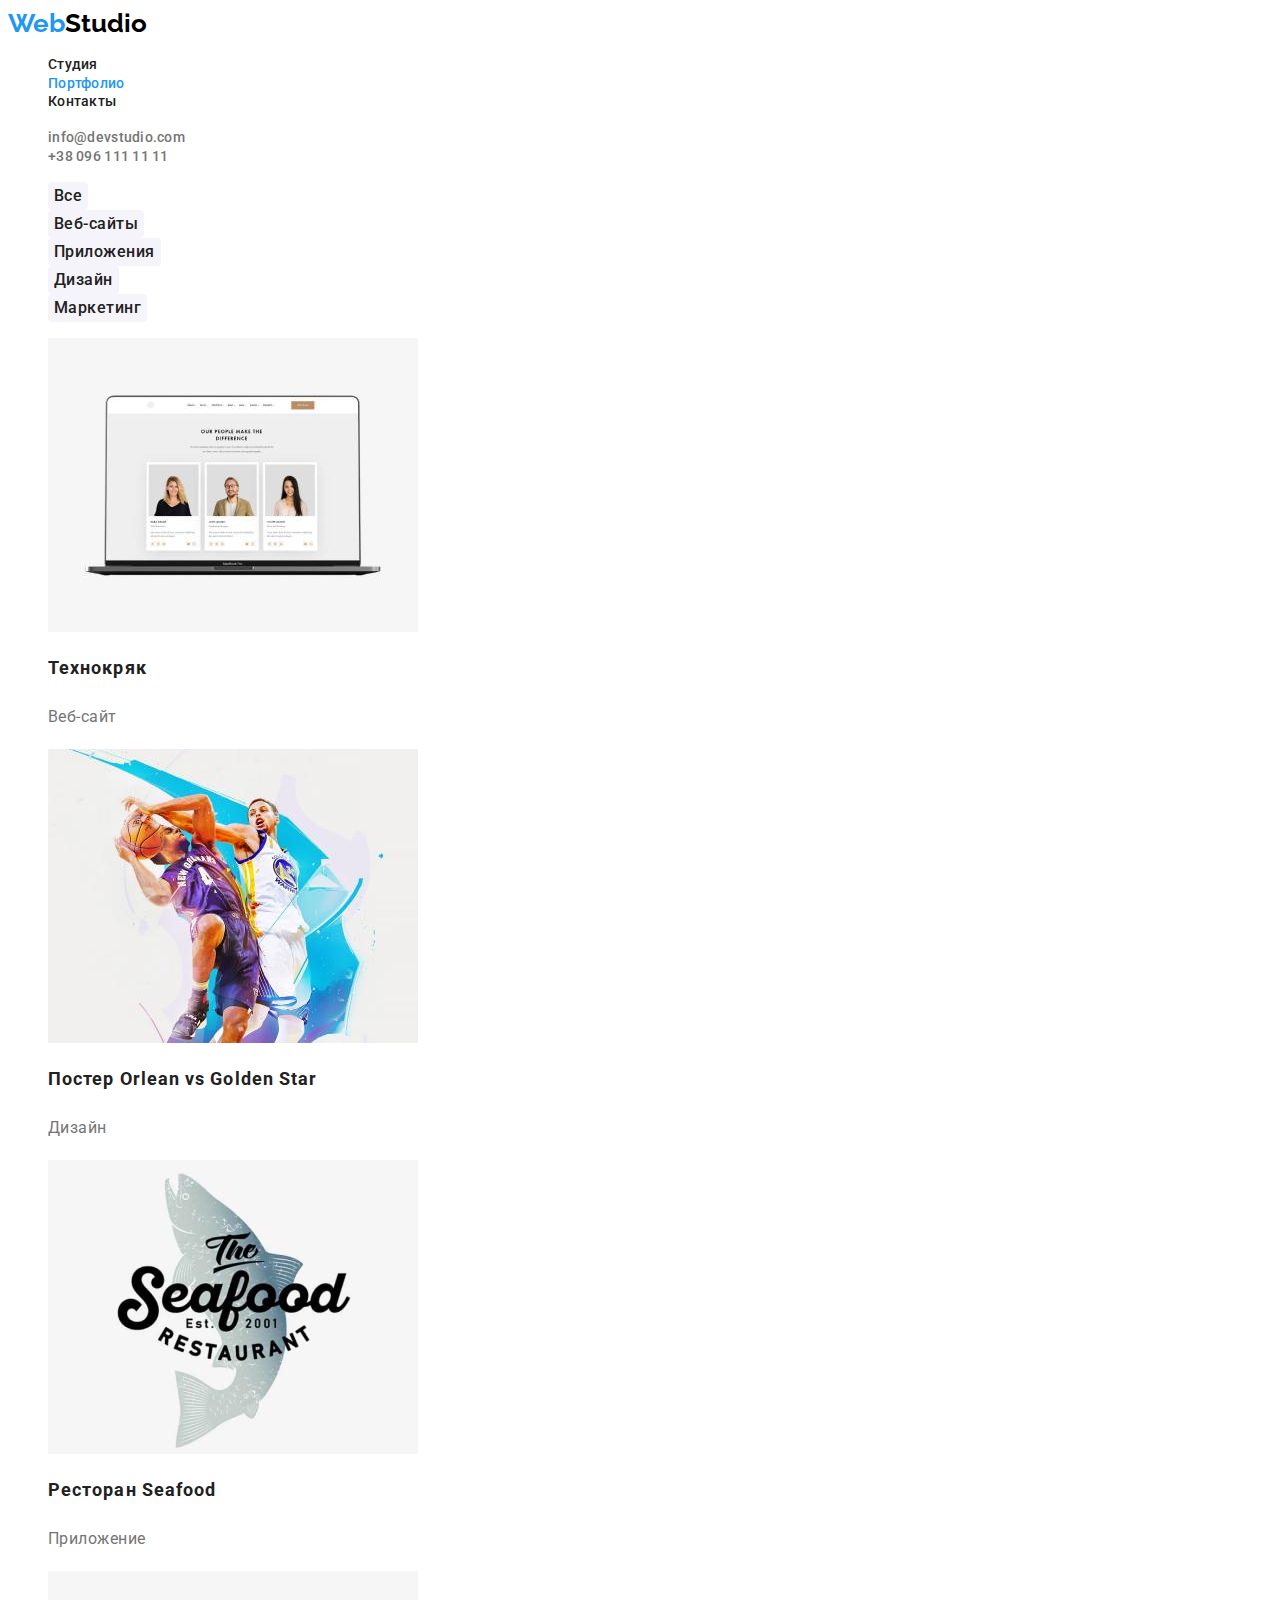
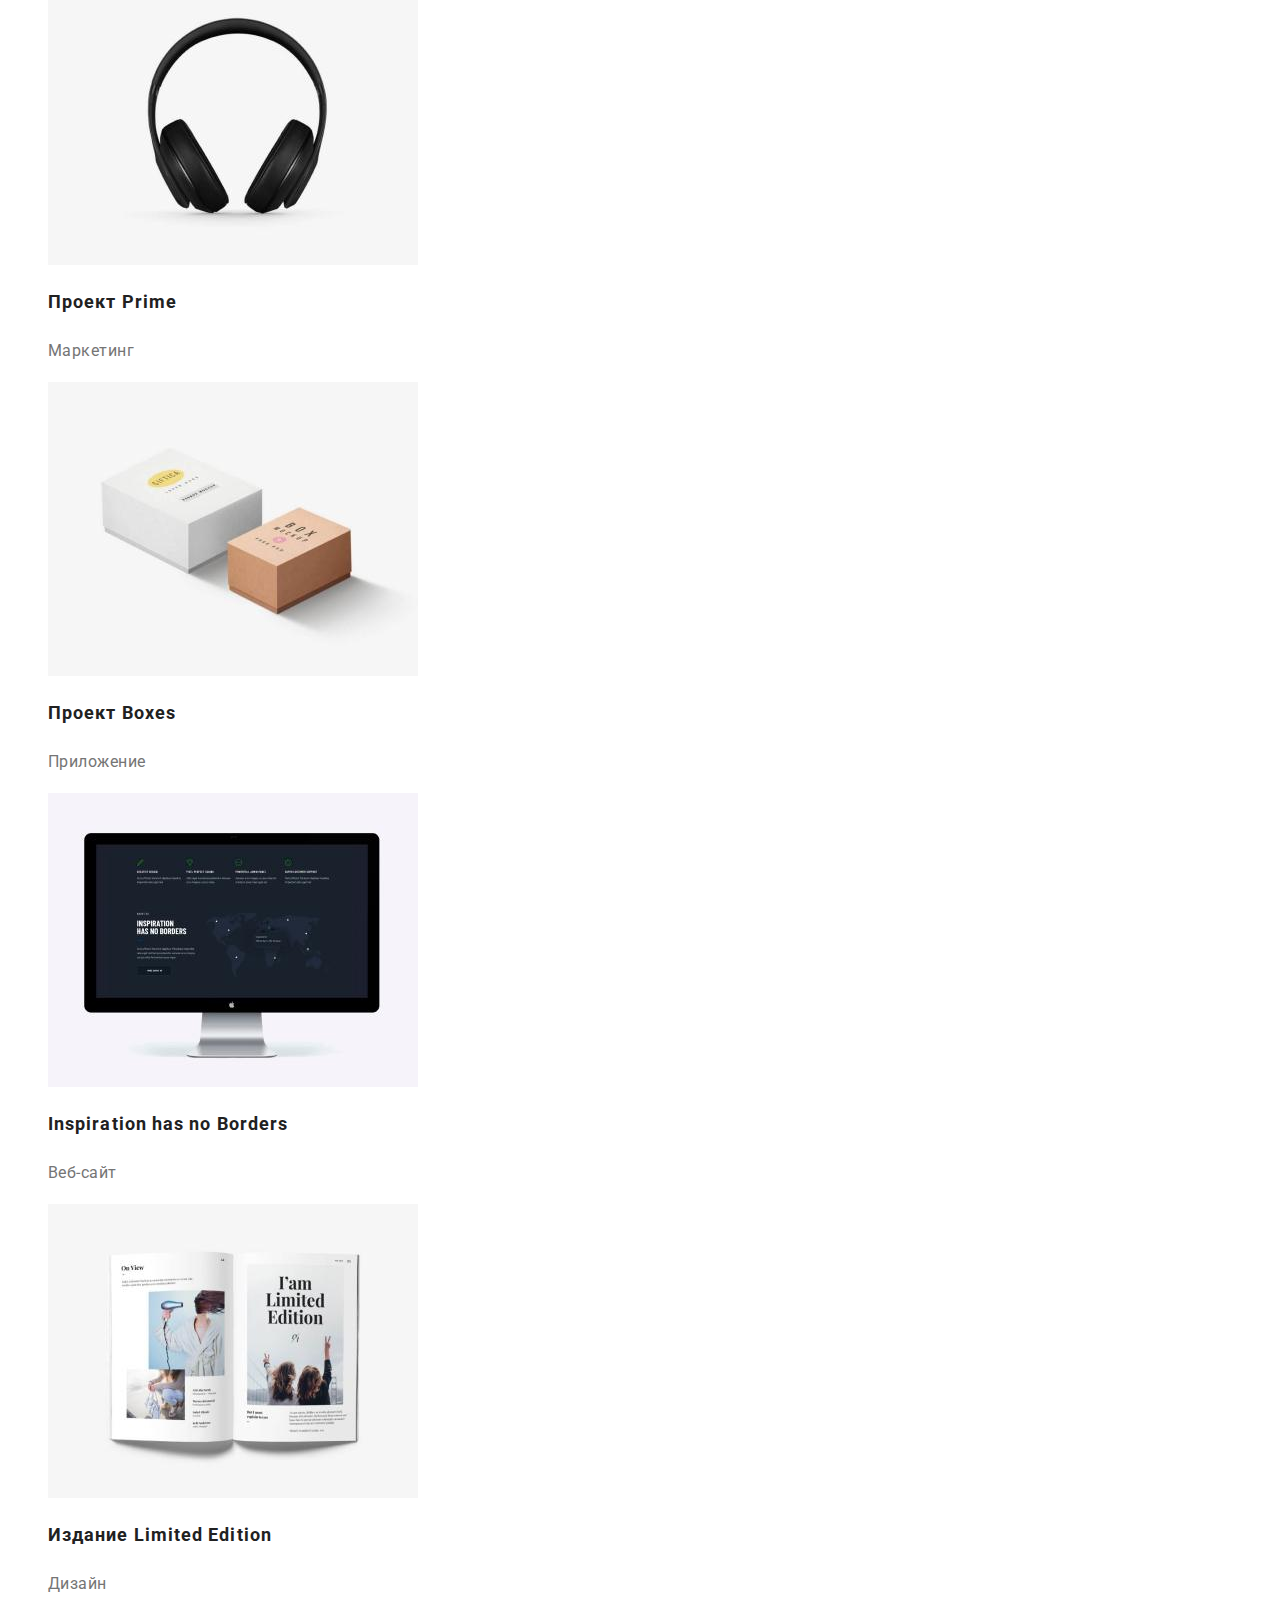
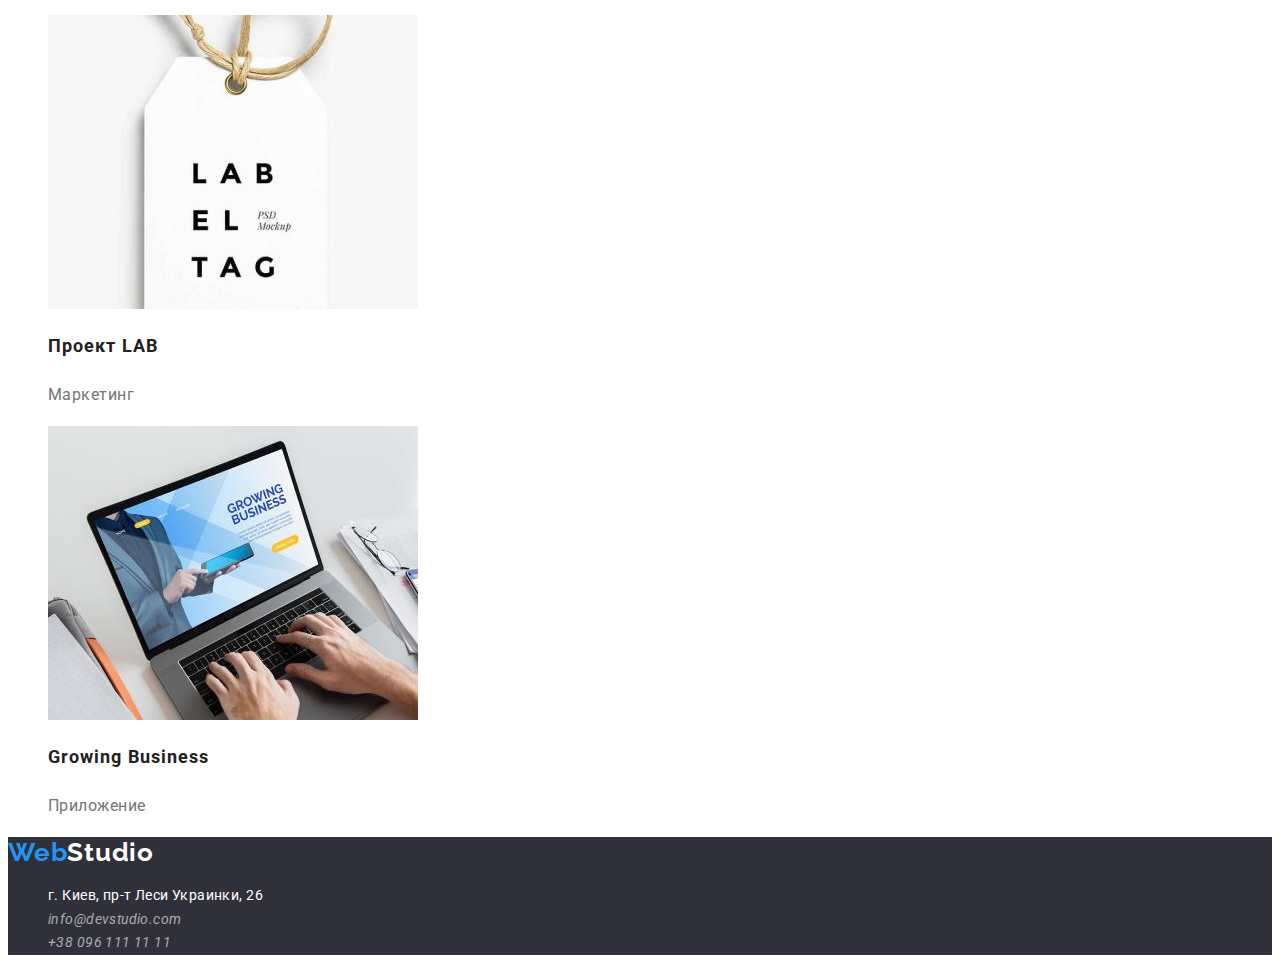
==== commit 61545572: "добавлен current" ====
--- a/portfolio.html
+++ b/portfolio.html
@@ -21,7 +21,7 @@
             <a class="header-logo link" href="index.html">Web<span class="header-logo-half">Studio</span></a>
             <ul class="header-list list">
                 <li class="header-item"><a href="./index.html" class="header-link link accent">Студия</a></li>
-                <li class="header-item"><a href="./portfolio.html" class="header-link link accent">Портфолио</a></li>
+                <li class="header-item"><a href="./portfolio.html" class="header-link link accent current">Портфолио</a></li>
                 <li class="header-item"><a href="" class="header-link link accent">Контакты</a></li>
             </ul>
         </nav>
--- a/css/styles.css
+++ b/css/styles.css
@@ -61,6 +61,9 @@
 .accent:focus {
   color: var(--accent-color);
 }
+.current {
+  color: var(--accent-color);
+}
 
 .header-item {
   font-weight: 500;
